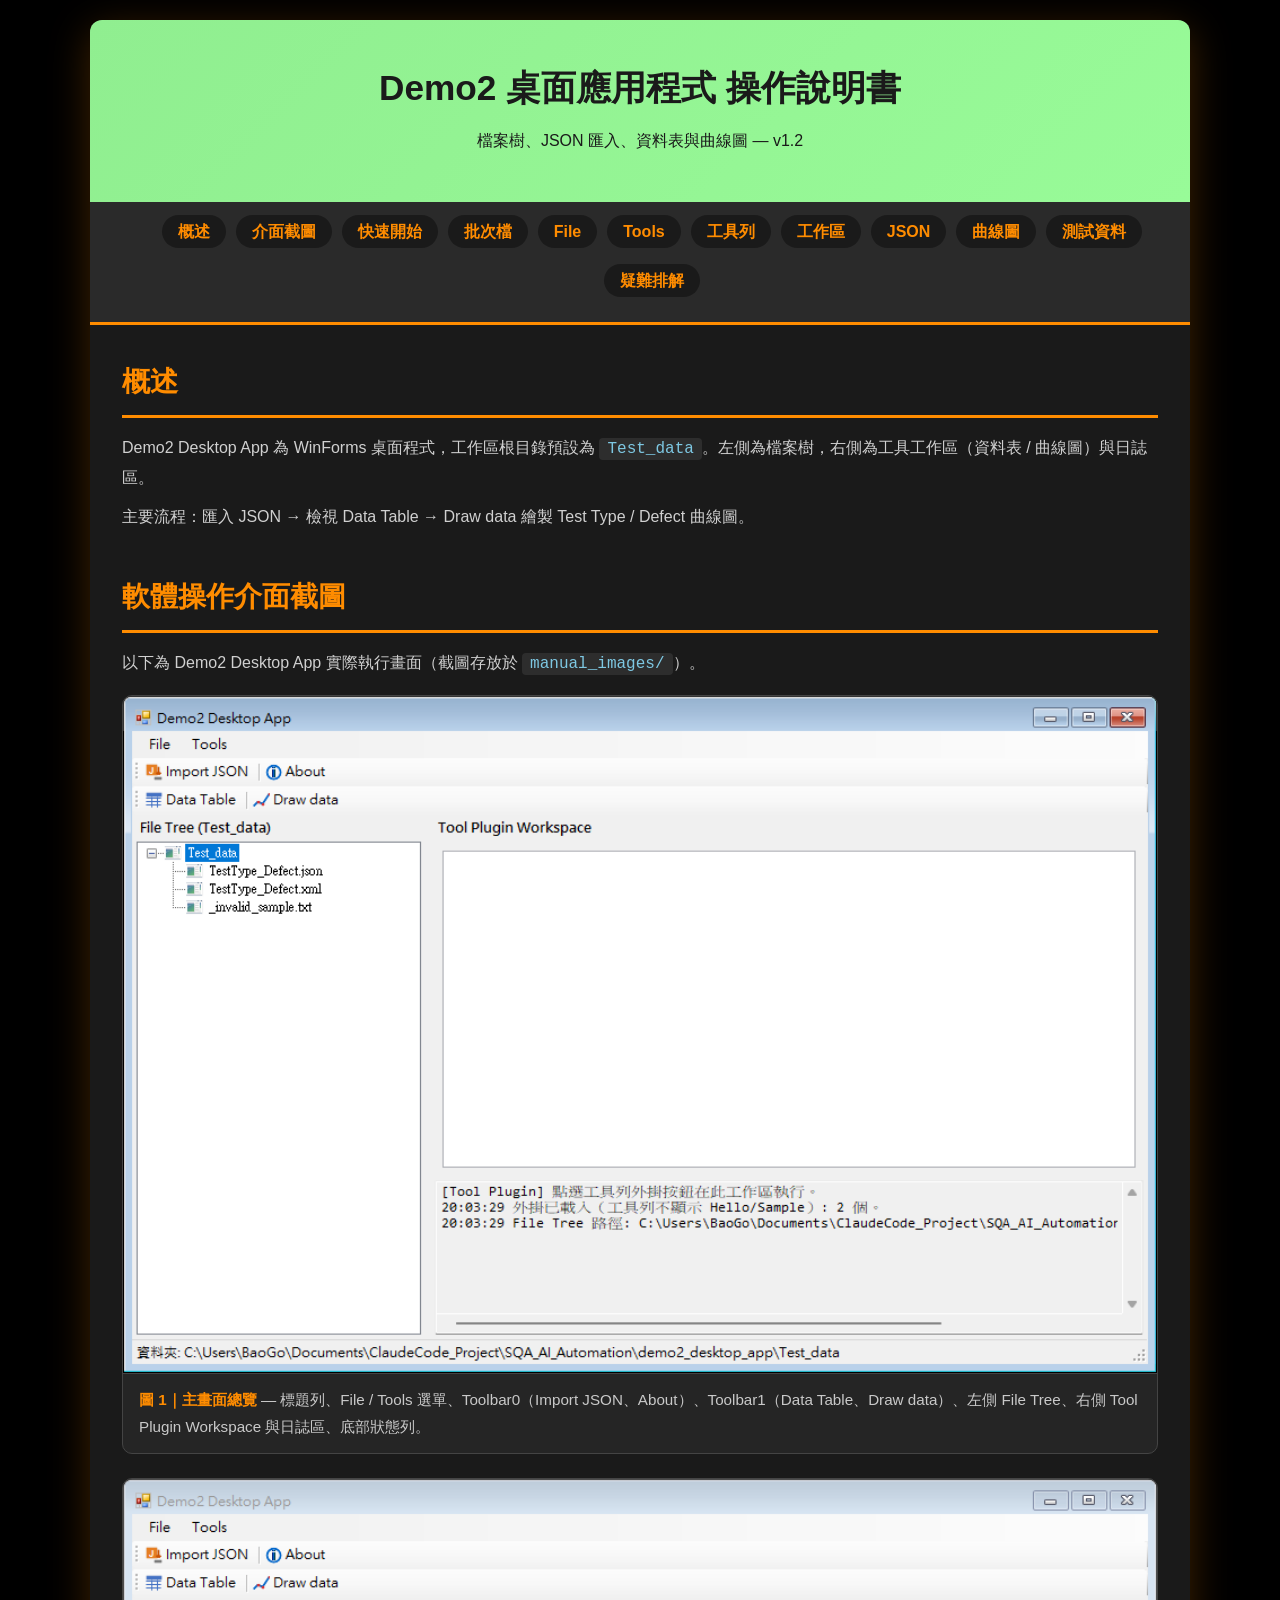
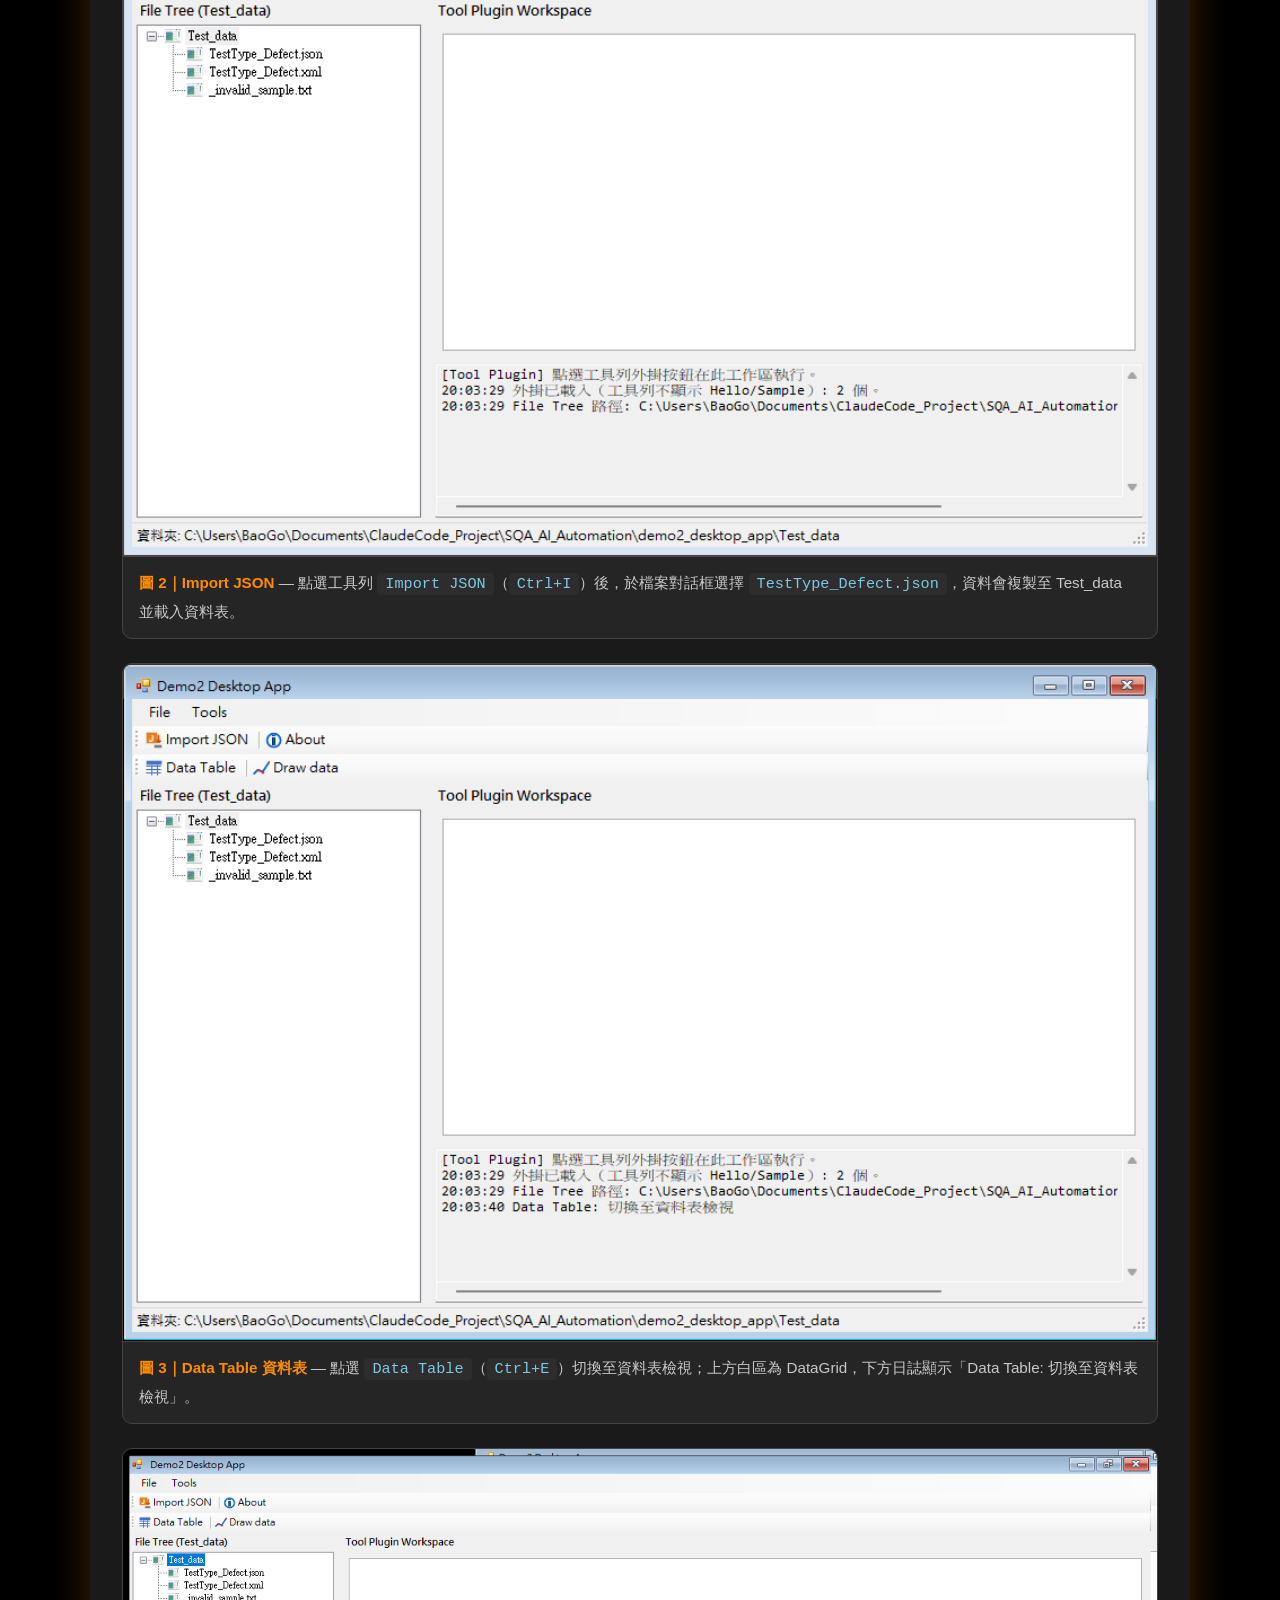
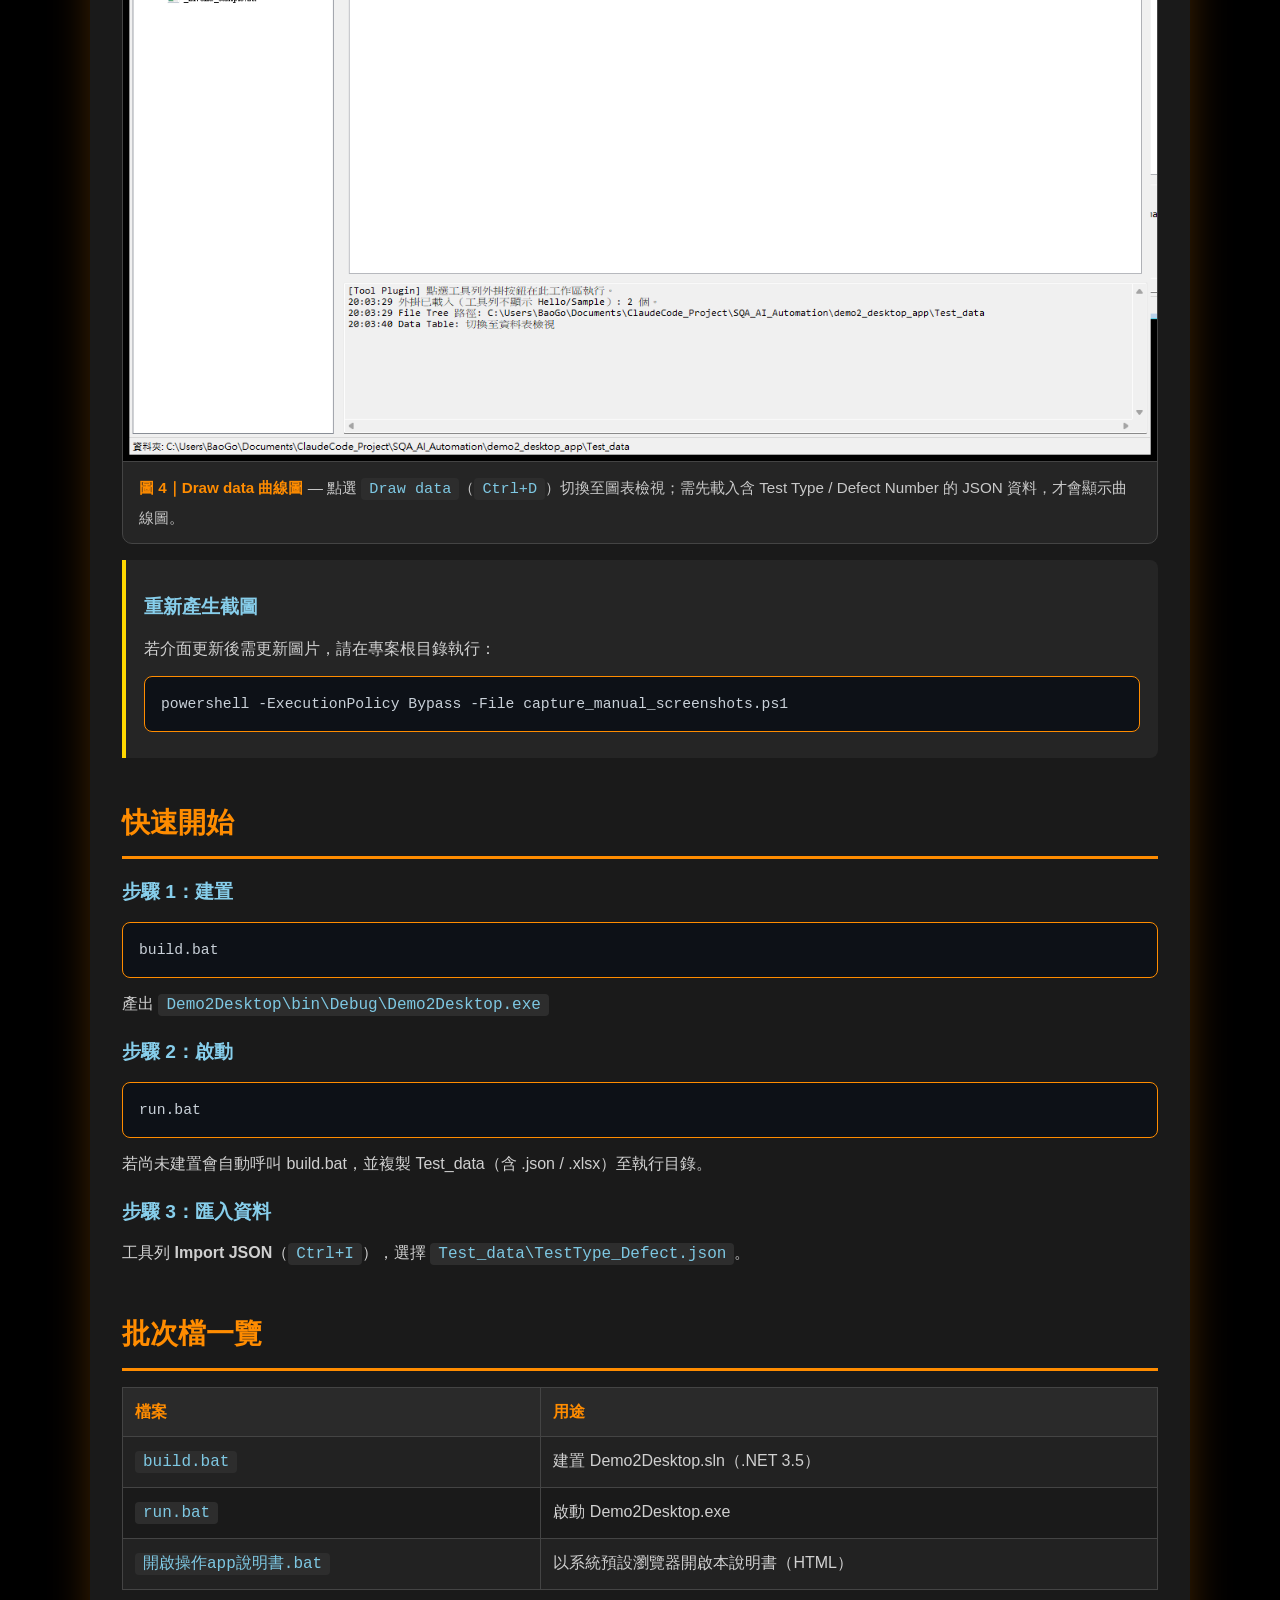
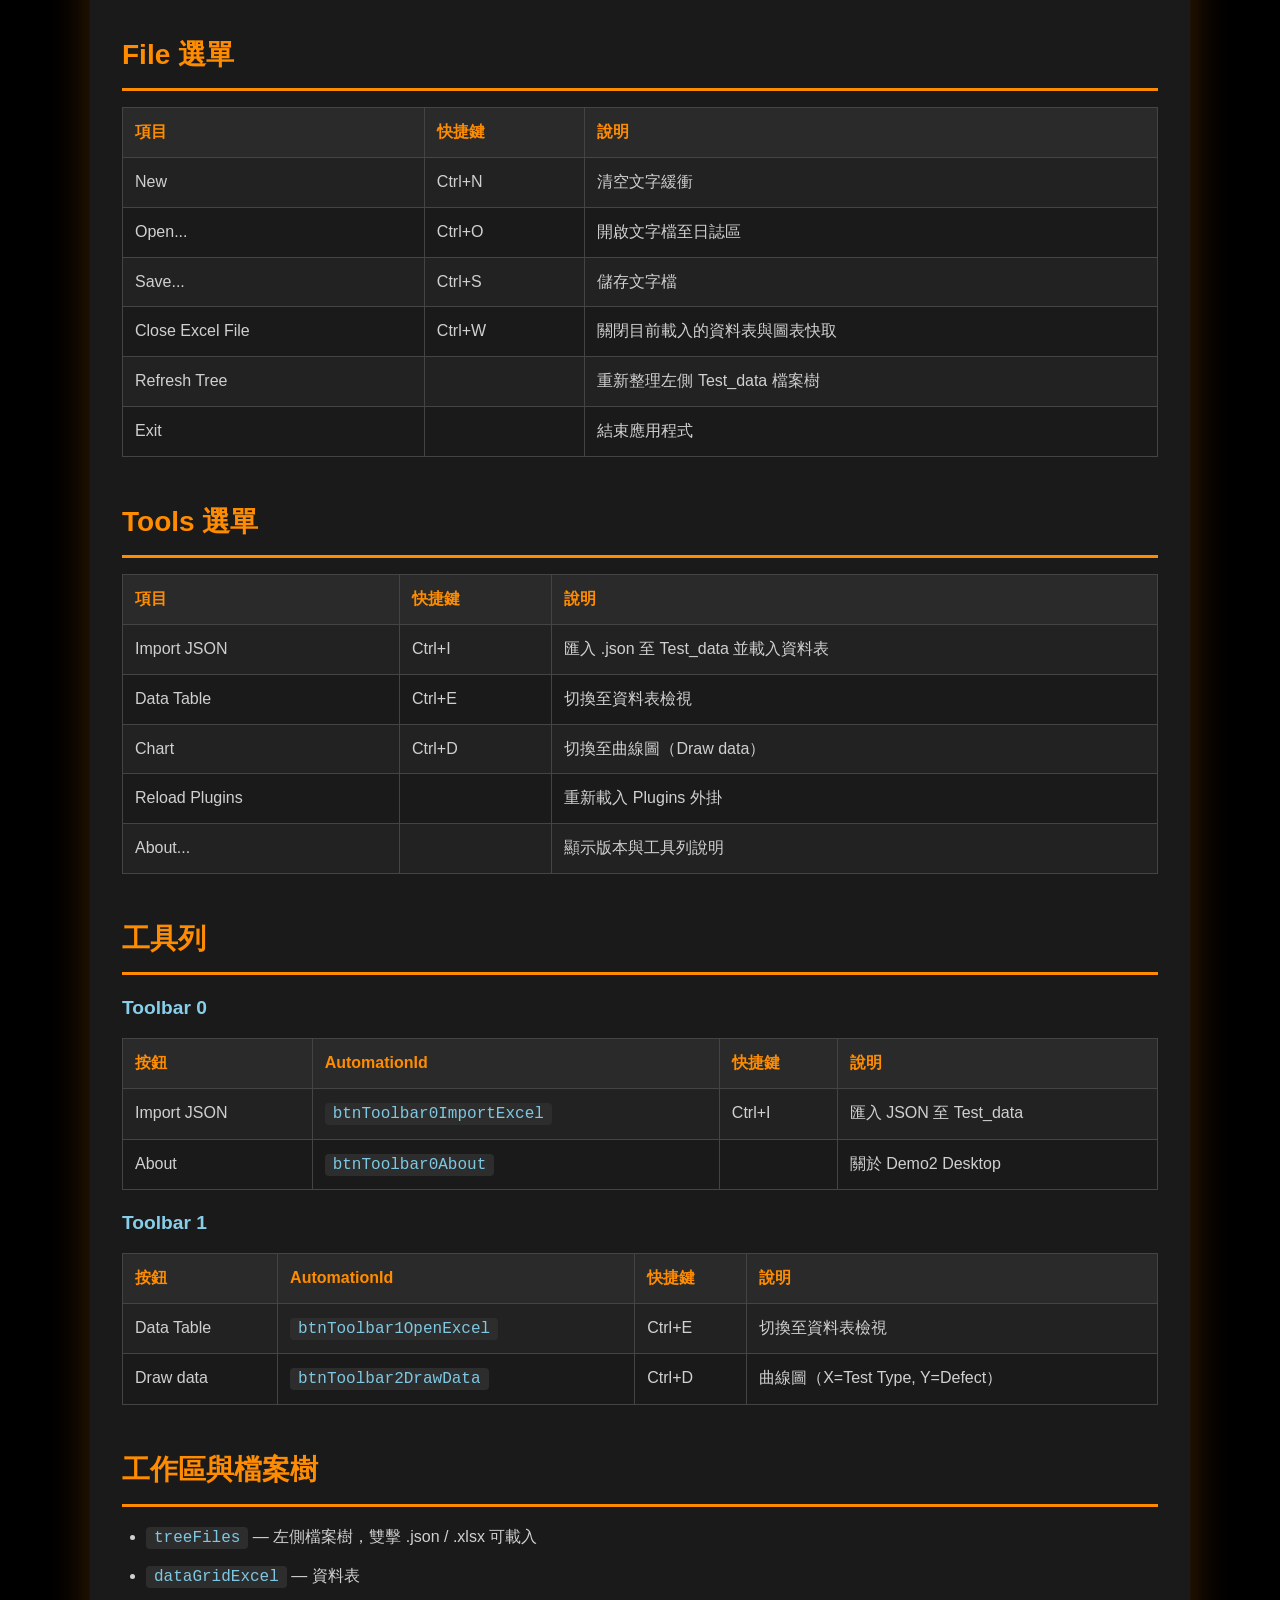
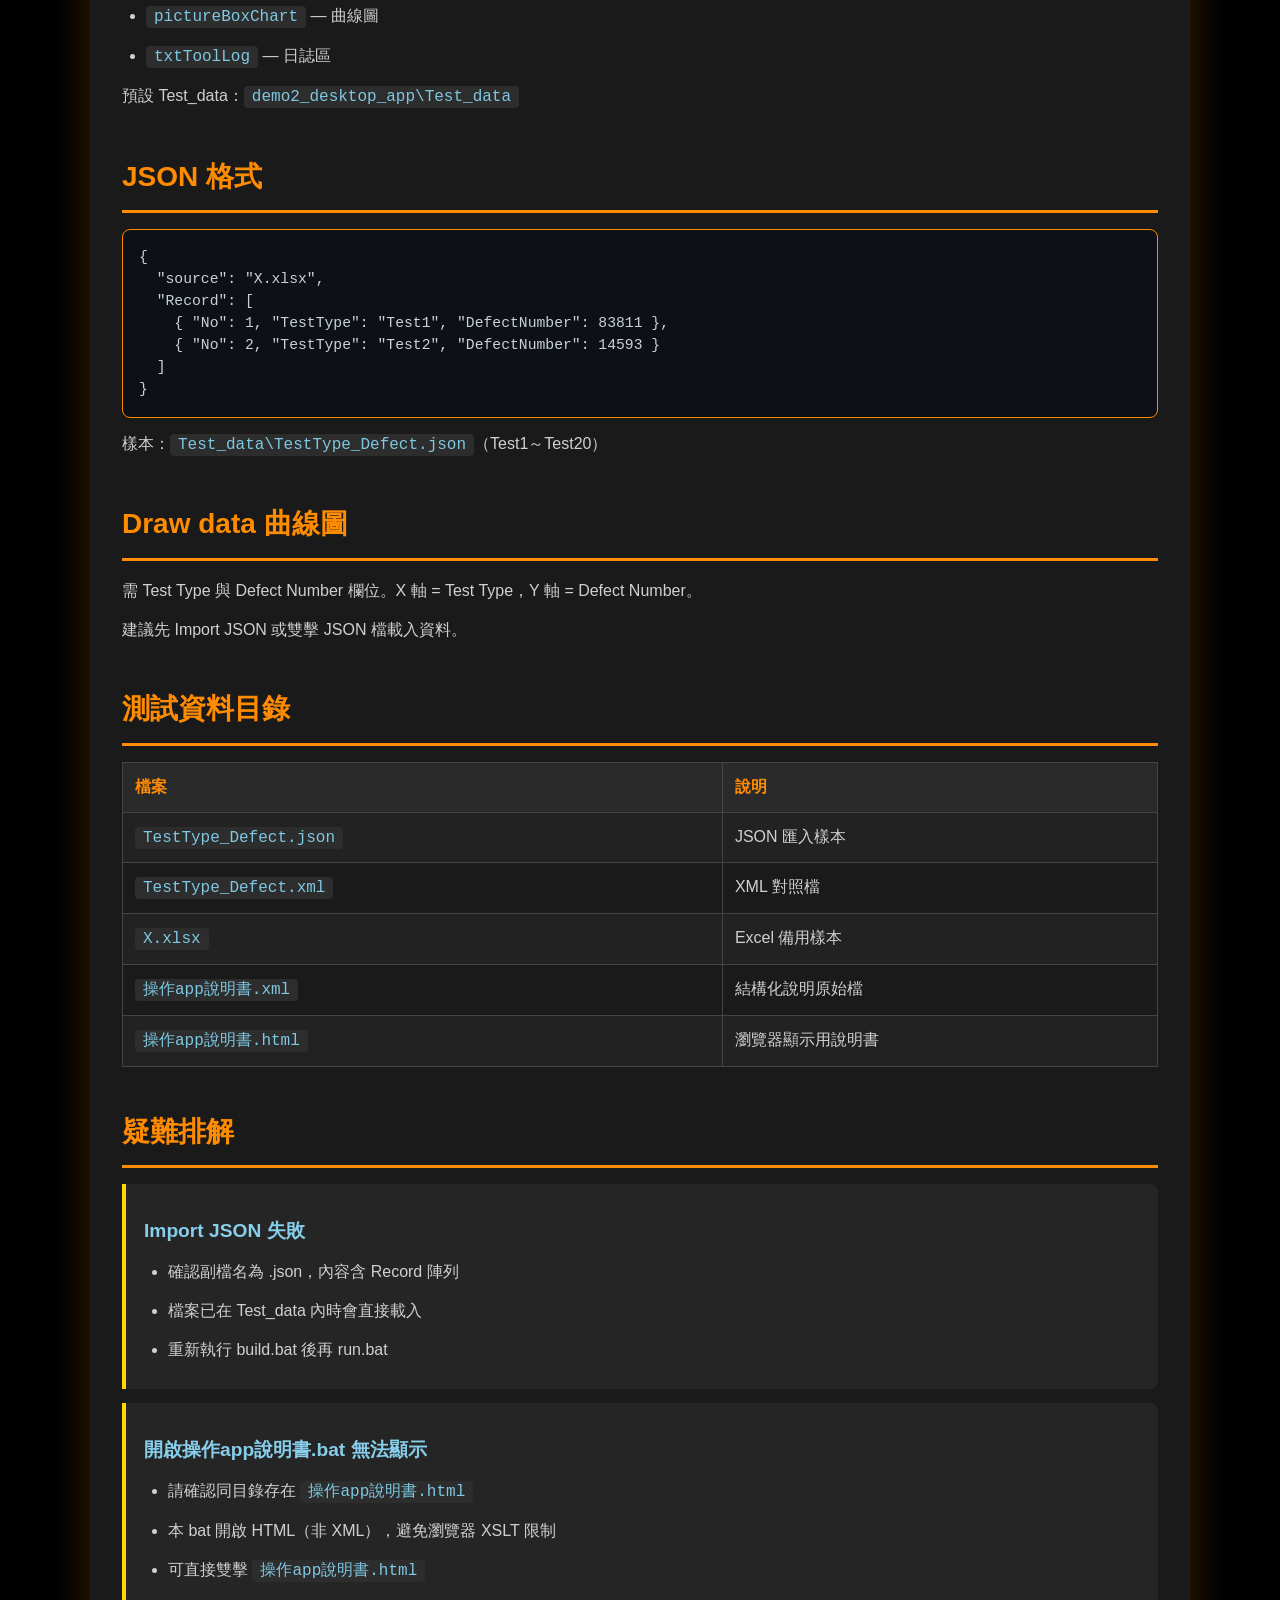
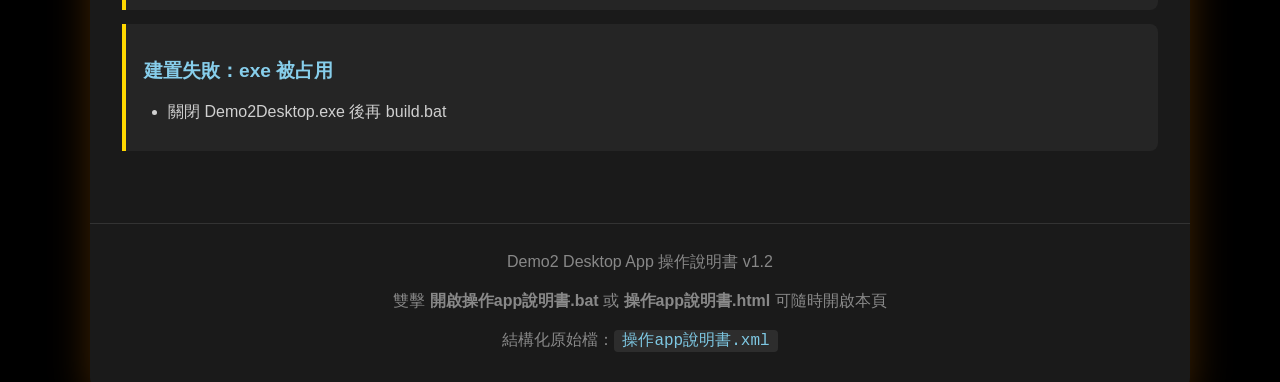
==== demo2_desktop_app/操作app說明書.html @ deef131d "feat(demo2): Import JSON、操作說明書與介面截圖 - 將 Import Excel 改為 Import JSON，新增內建 JsonFileReader  - 新增 File 選" ====
<!DOCTYPE html>
<html lang="zh-TW">
<head>
    <meta charset="UTF-8">
    <meta name="viewport" content="width=device-width, initial-scale=1.0">
    <title>Demo2 桌面應用程式 操作說明書</title>
    <style>
        * { margin: 0; padding: 0; box-sizing: border-box; }
        body {
            font-family: 'Microsoft JhengHei', 'Segoe UI', Arial, sans-serif;
            line-height: 1.8;
            color: #d0d0d0;
            background: #000;
            padding: 20px;
        }
        .container {
            max-width: 1100px;
            margin: 0 auto;
            background: #1a1a1a;
            border-radius: 12px;
            box-shadow: 0 10px 40px rgba(255, 140, 0, 0.25);
            overflow: hidden;
        }
        header {
            background: linear-gradient(135deg, #90ee90 0%, #98fb98 100%);
            color: #1a1a1a;
            padding: 36px;
            text-align: center;
        }
        header h1 { font-size: 2.2em; margin-bottom: 8px; }
        nav {
            background: #2a2a2a;
            padding: 16px;
            border-bottom: 3px solid #ff8c00;
            position: sticky;
            top: 0;
            z-index: 100;
        }
        nav ul {
            list-style: none;
            display: flex;
            justify-content: center;
            flex-wrap: wrap;
            gap: 10px;
        }
        nav a {
            text-decoration: none;
            color: #ff8c00;
            padding: 8px 16px;
            border-radius: 20px;
            background: #1a1a1a;
            font-weight: 600;
        }
        nav a:hover { background: #ff8c00; color: #fff; }
        .content { padding: 32px; }
        section { margin-bottom: 40px; scroll-margin-top: 70px; }
        h2 {
            color: #ff8c00;
            font-size: 1.75em;
            margin-bottom: 16px;
            padding-bottom: 8px;
            border-bottom: 3px solid #ff8c00;
        }
        h3 { color: #87ceeb; font-size: 1.2em; margin: 16px 0 10px; }
        p, li { margin-bottom: 10px; }
        ul, ol { padding-left: 24px; }
        code {
            background: #2d2d2d;
            color: #7ec8e3;
            padding: 2px 8px;
            border-radius: 4px;
            font-family: Consolas, monospace;
        }
        .code-block {
            background: #0d1117;
            border: 1px solid #ff8c00;
            border-radius: 8px;
            padding: 16px;
            margin: 12px 0;
            overflow-x: auto;
            font-family: Consolas, monospace;
            font-size: 0.92em;
            line-height: 1.5;
            color: #c9d1d9;
            white-space: pre-wrap;
        }
        table {
            width: 100%;
            border-collapse: collapse;
            margin: 12px 0;
        }
        th, td {
            border: 1px solid #444;
            padding: 10px 12px;
            text-align: left;
            vertical-align: top;
        }
        th { background: #2a2a2a; color: #ff8c00; }
        tr:nth-child(even) { background: #222; }
        .card {
            border-left: 4px solid #ffd700;
            background: #252525;
            padding: 14px 18px;
            margin: 14px 0;
            border-radius: 0 8px 8px 0;
        }
        .screenshot-grid {
            display: grid;
            grid-template-columns: 1fr;
            gap: 24px;
            margin: 16px 0;
        }
        .screenshot-card {
            background: #252525;
            border: 1px solid #444;
            border-radius: 10px;
            overflow: hidden;
        }
        .screenshot-card img {
            display: block;
            width: 100%;
            height: auto;
            border-bottom: 1px solid #444;
            background: #111;
        }
        .screenshot-card figcaption {
            padding: 12px 16px;
            color: #c9c9c9;
            font-size: 0.95em;
        }
        .screenshot-card strong { color: #ff8c00; }
        footer {
            text-align: center;
            padding: 24px;
            color: #888;
            border-top: 1px solid #333;
        }
    </style>
</head>
<body>
<div class="container">
    <header>
        <h1>Demo2 桌面應用程式 操作說明書</h1>
        <p>檔案樹、JSON 匯入、資料表與曲線圖 — v1.2</p>
    </header>

    <nav>
        <ul>
            <li><a href="#overview">概述</a></li>
            <li><a href="#screenshots">介面截圖</a></li>
            <li><a href="#quickstart">快速開始</a></li>
            <li><a href="#batch">批次檔</a></li>
            <li><a href="#menu-file">File</a></li>
            <li><a href="#menu-tools">Tools</a></li>
            <li><a href="#toolbar">工具列</a></li>
            <li><a href="#workspace">工作區</a></li>
            <li><a href="#json-format">JSON</a></li>
            <li><a href="#chart">曲線圖</a></li>
            <li><a href="#testdata">測試資料</a></li>
            <li><a href="#trouble">疑難排解</a></li>
        </ul>
    </nav>

    <div class="content">
        <section id="overview">
            <h2>概述</h2>
            <p>Demo2 Desktop App 為 WinForms 桌面程式，工作區根目錄預設為 <code>Test_data</code>。左側為檔案樹，右側為工具工作區（資料表 / 曲線圖）與日誌區。</p>
            <p>主要流程：匯入 JSON → 檢視 Data Table → Draw data 繪製 Test Type / Defect 曲線圖。</p>
        </section>

        <section id="screenshots">
            <h2>軟體操作介面截圖</h2>
            <p>以下為 Demo2 Desktop App 實際執行畫面（截圖存放於 <code>manual_images/</code>）。</p>
            <div class="screenshot-grid">
                <figure class="screenshot-card">
                    <img src="manual_images/ui_01_main.png" alt="Demo2 主畫面">
                    <figcaption>
                        <strong>圖 1｜主畫面總覽</strong> — 標題列、File / Tools 選單、Toolbar0（Import JSON、About）、Toolbar1（Data Table、Draw data）、左側 File Tree、右側 Tool Plugin Workspace 與日誌區、底部狀態列。
                    </figcaption>
                </figure>
                <figure class="screenshot-card">
                    <img src="manual_images/ui_02_import_json.png" alt="Import JSON 操作">
                    <figcaption>
                        <strong>圖 2｜Import JSON</strong> — 點選工具列 <code>Import JSON</code>（<code>Ctrl+I</code>）後，於檔案對話框選擇 <code>TestType_Defect.json</code>，資料會複製至 Test_data 並載入資料表。
                    </figcaption>
                </figure>
                <figure class="screenshot-card">
                    <img src="manual_images/ui_03_datatable.png" alt="Data Table 資料表">
                    <figcaption>
                        <strong>圖 3｜Data Table 資料表</strong> — 點選 <code>Data Table</code>（<code>Ctrl+E</code>）切換至資料表檢視；上方白區為 DataGrid，下方日誌顯示「Data Table: 切換至資料表檢視」。
                    </figcaption>
                </figure>
                <figure class="screenshot-card">
                    <img src="manual_images/ui_04_chart.png" alt="Draw data 曲線圖">
                    <figcaption>
                        <strong>圖 4｜Draw data 曲線圖</strong> — 點選 <code>Draw data</code>（<code>Ctrl+D</code>）切換至圖表檢視；需先載入含 Test Type / Defect Number 的 JSON 資料，才會顯示曲線圖。
                    </figcaption>
                </figure>
            </div>
            <div class="card">
                <h3>重新產生截圖</h3>
                <p>若介面更新後需更新圖片，請在專案根目錄執行：</p>
                <div class="code-block">powershell -ExecutionPolicy Bypass -File capture_manual_screenshots.ps1</div>
            </div>
        </section>

        <section id="quickstart">
            <h2>快速開始</h2>
            <h3>步驟 1：建置</h3>
            <div class="code-block">build.bat</div>
            <p>產出 <code>Demo2Desktop\bin\Debug\Demo2Desktop.exe</code></p>
            <h3>步驟 2：啟動</h3>
            <div class="code-block">run.bat</div>
            <p>若尚未建置會自動呼叫 build.bat，並複製 Test_data（含 .json / .xlsx）至執行目錄。</p>
            <h3>步驟 3：匯入資料</h3>
            <p>工具列 <strong>Import JSON</strong>（<code>Ctrl+I</code>），選擇 <code>Test_data\TestType_Defect.json</code>。</p>
        </section>

        <section id="batch">
            <h2>批次檔一覽</h2>
            <table>
                <tr><th>檔案</th><th>用途</th></tr>
                <tr><td><code>build.bat</code></td><td>建置 Demo2Desktop.sln（.NET 3.5）</td></tr>
                <tr><td><code>run.bat</code></td><td>啟動 Demo2Desktop.exe</td></tr>
                <tr><td><code>開啟操作app說明書.bat</code></td><td>以系統預設瀏覽器開啟本說明書（HTML）</td></tr>
            </table>
        </section>

        <section id="menu-file">
            <h2>File 選單</h2>
            <table>
                <tr><th>項目</th><th>快捷鍵</th><th>說明</th></tr>
                <tr><td>New</td><td>Ctrl+N</td><td>清空文字緩衝</td></tr>
                <tr><td>Open...</td><td>Ctrl+O</td><td>開啟文字檔至日誌區</td></tr>
                <tr><td>Save...</td><td>Ctrl+S</td><td>儲存文字檔</td></tr>
                <tr><td>Close Excel File</td><td>Ctrl+W</td><td>關閉目前載入的資料表與圖表快取</td></tr>
                <tr><td>Refresh Tree</td><td></td><td>重新整理左側 Test_data 檔案樹</td></tr>
                <tr><td>Exit</td><td></td><td>結束應用程式</td></tr>
            </table>
        </section>

        <section id="menu-tools">
            <h2>Tools 選單</h2>
            <table>
                <tr><th>項目</th><th>快捷鍵</th><th>說明</th></tr>
                <tr><td>Import JSON</td><td>Ctrl+I</td><td>匯入 .json 至 Test_data 並載入資料表</td></tr>
                <tr><td>Data Table</td><td>Ctrl+E</td><td>切換至資料表檢視</td></tr>
                <tr><td>Chart</td><td>Ctrl+D</td><td>切換至曲線圖（Draw data）</td></tr>
                <tr><td>Reload Plugins</td><td></td><td>重新載入 Plugins 外掛</td></tr>
                <tr><td>About...</td><td></td><td>顯示版本與工具列說明</td></tr>
            </table>
        </section>

        <section id="toolbar">
            <h2>工具列</h2>
            <h3>Toolbar 0</h3>
            <table>
                <tr><th>按鈕</th><th>AutomationId</th><th>快捷鍵</th><th>說明</th></tr>
                <tr><td>Import JSON</td><td><code>btnToolbar0ImportExcel</code></td><td>Ctrl+I</td><td>匯入 JSON 至 Test_data</td></tr>
                <tr><td>About</td><td><code>btnToolbar0About</code></td><td></td><td>關於 Demo2 Desktop</td></tr>
            </table>
            <h3>Toolbar 1</h3>
            <table>
                <tr><th>按鈕</th><th>AutomationId</th><th>快捷鍵</th><th>說明</th></tr>
                <tr><td>Data Table</td><td><code>btnToolbar1OpenExcel</code></td><td>Ctrl+E</td><td>切換至資料表檢視</td></tr>
                <tr><td>Draw data</td><td><code>btnToolbar2DrawData</code></td><td>Ctrl+D</td><td>曲線圖（X=Test Type, Y=Defect）</td></tr>
            </table>
        </section>

        <section id="workspace">
            <h2>工作區與檔案樹</h2>
            <ul>
                <li><code>treeFiles</code> — 左側檔案樹，雙擊 .json / .xlsx 可載入</li>
                <li><code>dataGridExcel</code> — 資料表</li>
                <li><code>pictureBoxChart</code> — 曲線圖</li>
                <li><code>txtToolLog</code> — 日誌區</li>
            </ul>
            <p>預設 Test_data：<code>demo2_desktop_app\Test_data</code></p>
        </section>

        <section id="json-format">
            <h2>JSON 格式</h2>
            <div class="code-block">{
  "source": "X.xlsx",
  "Record": [
    { "No": 1, "TestType": "Test1", "DefectNumber": 83811 },
    { "No": 2, "TestType": "Test2", "DefectNumber": 14593 }
  ]
}</div>
            <p>樣本：<code>Test_data\TestType_Defect.json</code>（Test1～Test20）</p>
        </section>

        <section id="chart">
            <h2>Draw data 曲線圖</h2>
            <p>需 Test Type 與 Defect Number 欄位。X 軸 = Test Type，Y 軸 = Defect Number。</p>
            <p>建議先 Import JSON 或雙擊 JSON 檔載入資料。</p>
        </section>

        <section id="testdata">
            <h2>測試資料目錄</h2>
            <table>
                <tr><th>檔案</th><th>說明</th></tr>
                <tr><td><code>TestType_Defect.json</code></td><td>JSON 匯入樣本</td></tr>
                <tr><td><code>TestType_Defect.xml</code></td><td>XML 對照檔</td></tr>
                <tr><td><code>X.xlsx</code></td><td>Excel 備用樣本</td></tr>
                <tr><td><code>操作app說明書.xml</code></td><td>結構化說明原始檔</td></tr>
                <tr><td><code>操作app說明書.html</code></td><td>瀏覽器顯示用說明書</td></tr>
            </table>
        </section>

        <section id="trouble">
            <h2>疑難排解</h2>
            <div class="card">
                <h3>Import JSON 失敗</h3>
                <ul>
                    <li>確認副檔名為 .json，內容含 Record 陣列</li>
                    <li>檔案已在 Test_data 內時會直接載入</li>
                    <li>重新執行 build.bat 後再 run.bat</li>
                </ul>
            </div>
            <div class="card">
                <h3>開啟操作app說明書.bat 無法顯示</h3>
                <ul>
                    <li>請確認同目錄存在 <code>操作app說明書.html</code></li>
                    <li>本 bat 開啟 HTML（非 XML），避免瀏覽器 XSLT 限制</li>
                    <li>可直接雙擊 <code>操作app說明書.html</code></li>
                </ul>
            </div>
            <div class="card">
                <h3>建置失敗：exe 被占用</h3>
                <ul><li>關閉 Demo2Desktop.exe 後再 build.bat</li></ul>
            </div>
        </section>
    </div>

    <footer>
        <p>Demo2 Desktop App 操作說明書 v1.2</p>
        <p>雙擊 <strong>開啟操作app說明書.bat</strong> 或 <strong>操作app說明書.html</strong> 可隨時開啟本頁</p>
        <p>結構化原始檔：<code>操作app說明書.xml</code></p>
    </footer>
</div>
</body>
</html>
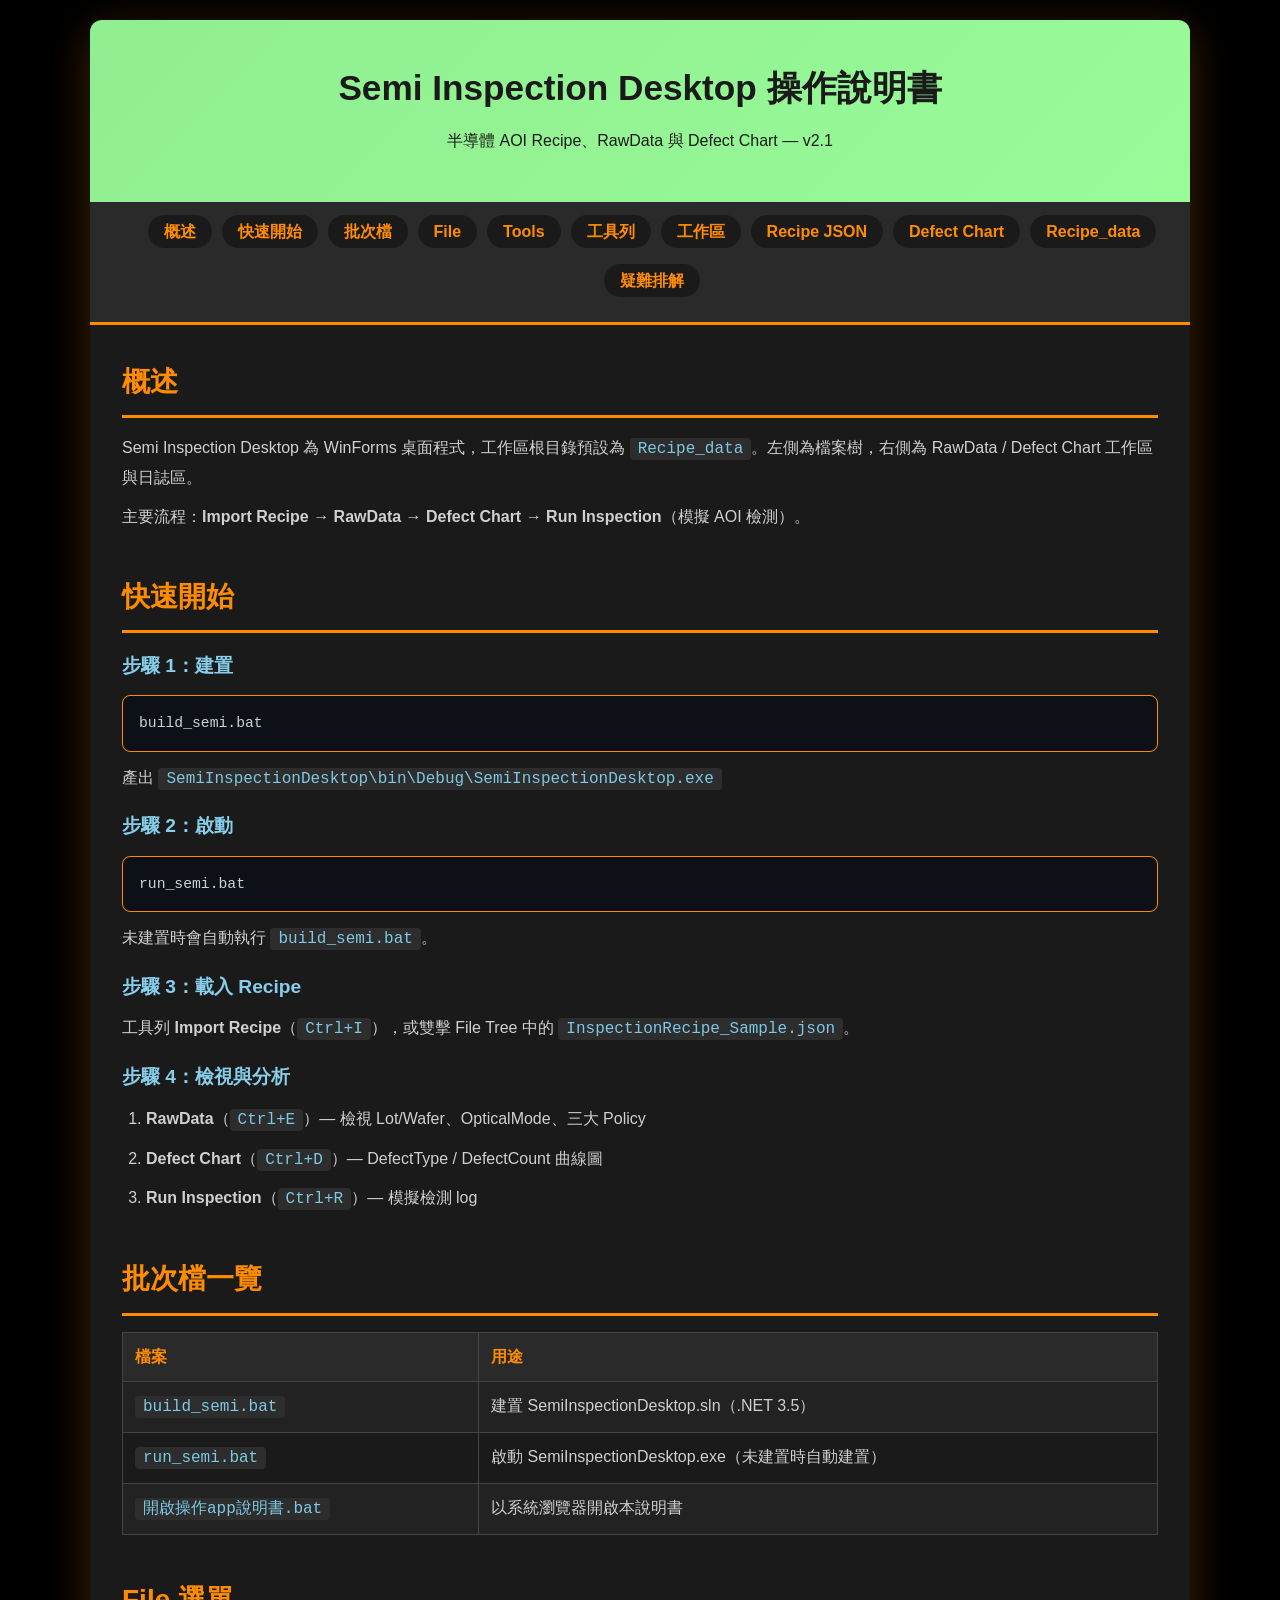
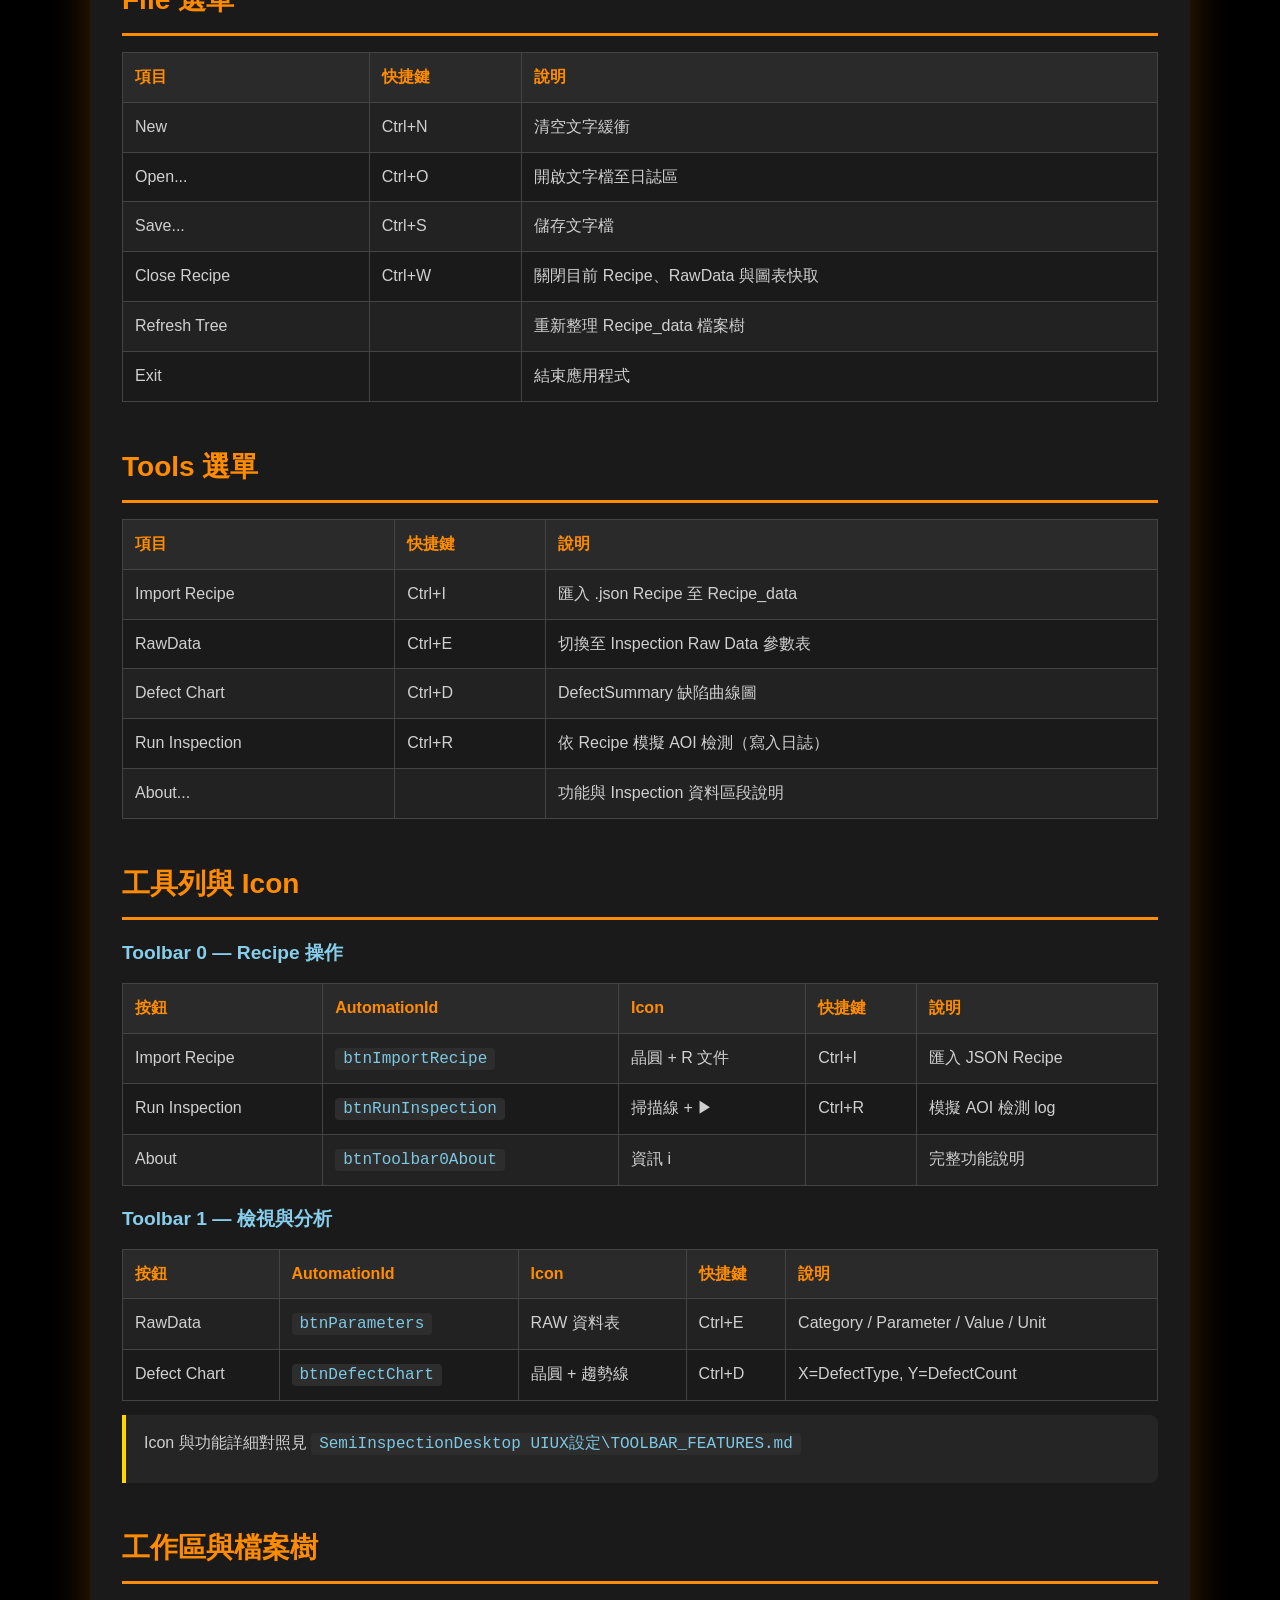
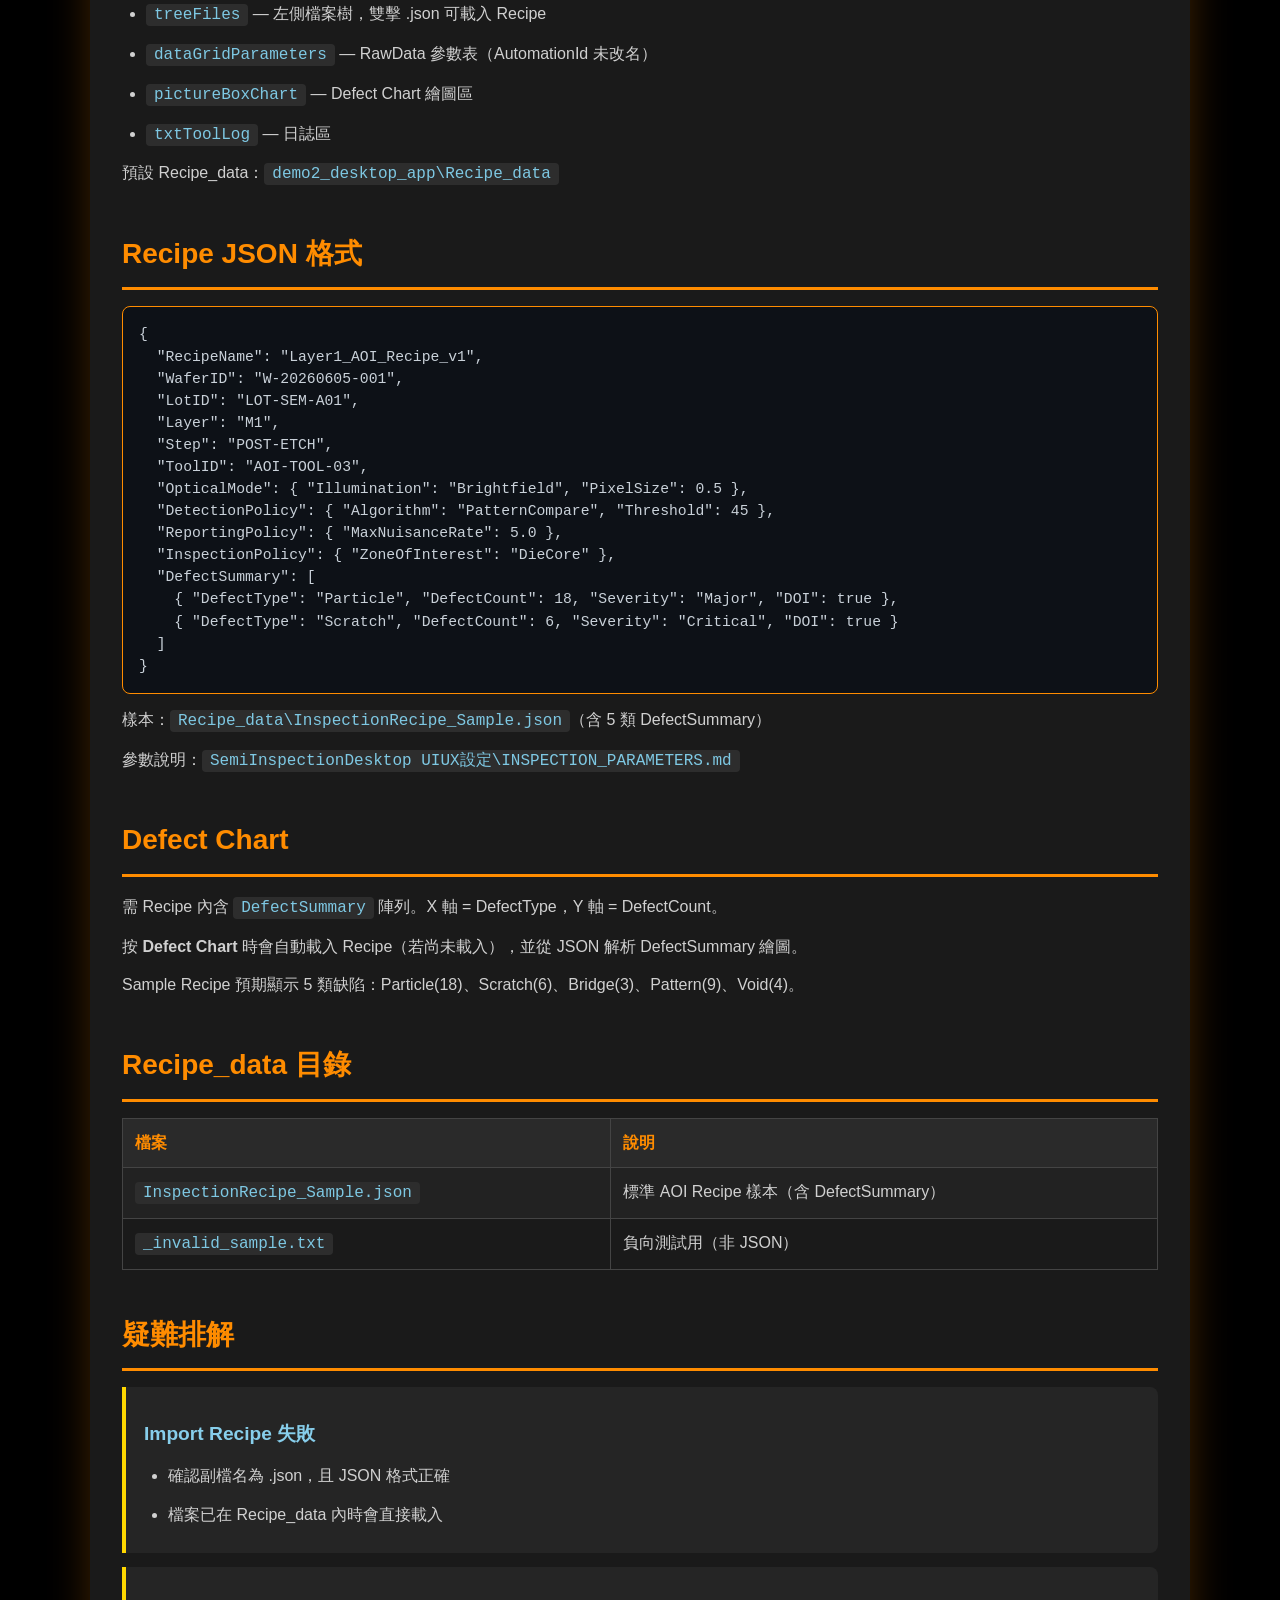
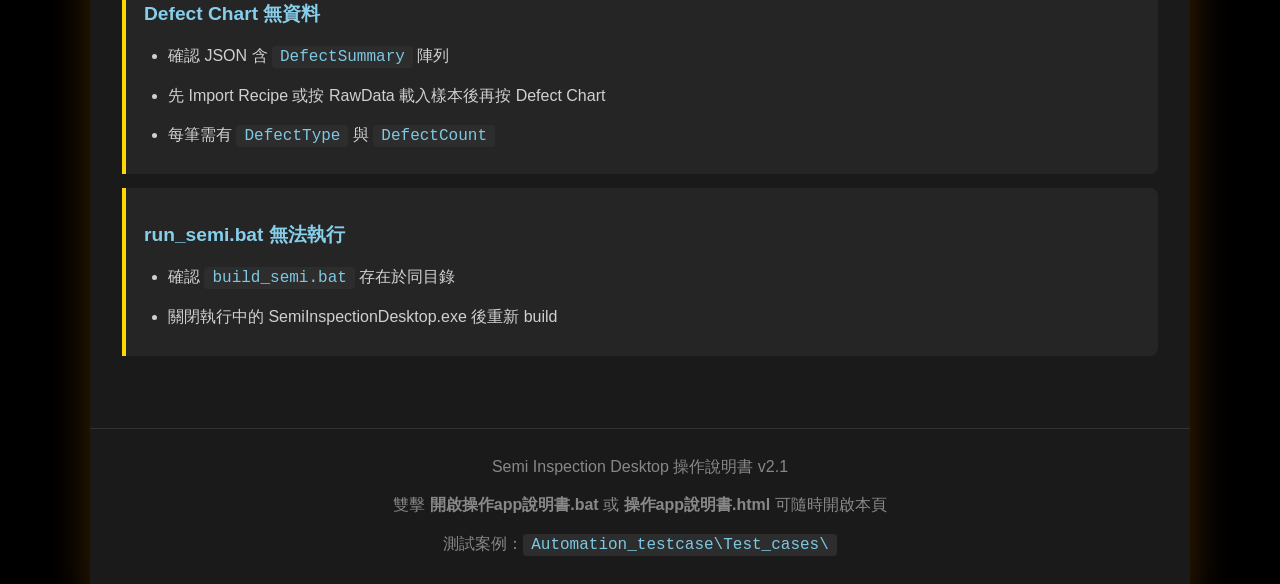
==== commit 1050b01c: "feat(demo2): Semi Inspection Desktop 取代 Demo2Desktop - 新增 SemiInspectionDesktop、Recipe_data 與 build_" ====
--- a/demo2_desktop_app/操作app說明書.html
+++ b/demo2_desktop_app/操作app說明書.html
@@ -3,160 +3,52 @@
 <head>
     <meta charset="UTF-8">
     <meta name="viewport" content="width=device-width, initial-scale=1.0">
-    <title>Demo2 桌面應用程式 操作說明書</title>
+    <title>Semi Inspection Desktop 操作說明書</title>
     <style>
         * { margin: 0; padding: 0; box-sizing: border-box; }
-        body {
-            font-family: 'Microsoft JhengHei', 'Segoe UI', Arial, sans-serif;
-            line-height: 1.8;
-            color: #d0d0d0;
-            background: #000;
-            padding: 20px;
-        }
-        .container {
-            max-width: 1100px;
-            margin: 0 auto;
-            background: #1a1a1a;
-            border-radius: 12px;
-            box-shadow: 0 10px 40px rgba(255, 140, 0, 0.25);
-            overflow: hidden;
-        }
-        header {
-            background: linear-gradient(135deg, #90ee90 0%, #98fb98 100%);
-            color: #1a1a1a;
-            padding: 36px;
-            text-align: center;
-        }
+        body { font-family: 'Microsoft JhengHei', 'Segoe UI', Arial, sans-serif; line-height: 1.8; color: #d0d0d0; background: #000; padding: 20px; }
+        .container { max-width: 1100px; margin: 0 auto; background: #1a1a1a; border-radius: 12px; box-shadow: 0 10px 40px rgba(255, 140, 0, 0.25); overflow: hidden; }
+        header { background: linear-gradient(135deg, #90ee90 0%, #98fb98 100%); color: #1a1a1a; padding: 36px; text-align: center; }
         header h1 { font-size: 2.2em; margin-bottom: 8px; }
-        nav {
-            background: #2a2a2a;
-            padding: 16px;
-            border-bottom: 3px solid #ff8c00;
-            position: sticky;
-            top: 0;
-            z-index: 100;
-        }
-        nav ul {
-            list-style: none;
-            display: flex;
-            justify-content: center;
-            flex-wrap: wrap;
-            gap: 10px;
-        }
-        nav a {
-            text-decoration: none;
-            color: #ff8c00;
-            padding: 8px 16px;
-            border-radius: 20px;
-            background: #1a1a1a;
-            font-weight: 600;
-        }
+        nav { background: #2a2a2a; padding: 16px; border-bottom: 3px solid #ff8c00; position: sticky; top: 0; z-index: 100; }
+        nav ul { list-style: none; display: flex; justify-content: center; flex-wrap: wrap; gap: 10px; }
+        nav a { text-decoration: none; color: #ff8c00; padding: 8px 16px; border-radius: 20px; background: #1a1a1a; font-weight: 600; }
         nav a:hover { background: #ff8c00; color: #fff; }
         .content { padding: 32px; }
         section { margin-bottom: 40px; scroll-margin-top: 70px; }
-        h2 {
-            color: #ff8c00;
-            font-size: 1.75em;
-            margin-bottom: 16px;
-            padding-bottom: 8px;
-            border-bottom: 3px solid #ff8c00;
-        }
+        h2 { color: #ff8c00; font-size: 1.75em; margin-bottom: 16px; padding-bottom: 8px; border-bottom: 3px solid #ff8c00; }
         h3 { color: #87ceeb; font-size: 1.2em; margin: 16px 0 10px; }
         p, li { margin-bottom: 10px; }
         ul, ol { padding-left: 24px; }
-        code {
-            background: #2d2d2d;
-            color: #7ec8e3;
-            padding: 2px 8px;
-            border-radius: 4px;
-            font-family: Consolas, monospace;
-        }
-        .code-block {
-            background: #0d1117;
-            border: 1px solid #ff8c00;
-            border-radius: 8px;
-            padding: 16px;
-            margin: 12px 0;
-            overflow-x: auto;
-            font-family: Consolas, monospace;
-            font-size: 0.92em;
-            line-height: 1.5;
-            color: #c9d1d9;
-            white-space: pre-wrap;
-        }
-        table {
-            width: 100%;
-            border-collapse: collapse;
-            margin: 12px 0;
-        }
-        th, td {
-            border: 1px solid #444;
-            padding: 10px 12px;
-            text-align: left;
-            vertical-align: top;
-        }
+        code { background: #2d2d2d; color: #7ec8e3; padding: 2px 8px; border-radius: 4px; font-family: Consolas, monospace; }
+        .code-block { background: #0d1117; border: 1px solid #ff8c00; border-radius: 8px; padding: 16px; margin: 12px 0; overflow-x: auto; font-family: Consolas, monospace; font-size: 0.92em; line-height: 1.5; color: #c9d1d9; white-space: pre-wrap; }
+        table { width: 100%; border-collapse: collapse; margin: 12px 0; }
+        th, td { border: 1px solid #444; padding: 10px 12px; text-align: left; vertical-align: top; }
         th { background: #2a2a2a; color: #ff8c00; }
         tr:nth-child(even) { background: #222; }
-        .card {
-            border-left: 4px solid #ffd700;
-            background: #252525;
-            padding: 14px 18px;
-            margin: 14px 0;
-            border-radius: 0 8px 8px 0;
-        }
-        .screenshot-grid {
-            display: grid;
-            grid-template-columns: 1fr;
-            gap: 24px;
-            margin: 16px 0;
-        }
-        .screenshot-card {
-            background: #252525;
-            border: 1px solid #444;
-            border-radius: 10px;
-            overflow: hidden;
-        }
-        .screenshot-card img {
-            display: block;
-            width: 100%;
-            height: auto;
-            border-bottom: 1px solid #444;
-            background: #111;
-        }
-        .screenshot-card figcaption {
-            padding: 12px 16px;
-            color: #c9c9c9;
-            font-size: 0.95em;
-        }
-        .screenshot-card strong { color: #ff8c00; }
-        footer {
-            text-align: center;
-            padding: 24px;
-            color: #888;
-            border-top: 1px solid #333;
-        }
+        .card { border-left: 4px solid #ffd700; background: #252525; padding: 14px 18px; margin: 14px 0; border-radius: 0 8px 8px 0; }
+        footer { text-align: center; padding: 24px; color: #888; border-top: 1px solid #333; }
     </style>
 </head>
 <body>
 <div class="container">
     <header>
-        <h1>Demo2 桌面應用程式 操作說明書</h1>
-        <p>檔案樹、JSON 匯入、資料表與曲線圖 — v1.2</p>
+        <h1>Semi Inspection Desktop 操作說明書</h1>
+        <p>半導體 AOI Recipe、RawData 與 Defect Chart — v2.1</p>
     </header>
 
     <nav>
         <ul>
             <li><a href="#overview">概述</a></li>
-            <li><a href="#screenshots">介面截圖</a></li>
             <li><a href="#quickstart">快速開始</a></li>
             <li><a href="#batch">批次檔</a></li>
             <li><a href="#menu-file">File</a></li>
             <li><a href="#menu-tools">Tools</a></li>
             <li><a href="#toolbar">工具列</a></li>
             <li><a href="#workspace">工作區</a></li>
-            <li><a href="#json-format">JSON</a></li>
-            <li><a href="#chart">曲線圖</a></li>
-            <li><a href="#testdata">測試資料</a></li>
+            <li><a href="#recipe-format">Recipe JSON</a></li>
+            <li><a href="#chart">Defect Chart</a></li>
+            <li><a href="#recipe-data">Recipe_data</a></li>
             <li><a href="#trouble">疑難排解</a></li>
         </ul>
     </nav>
@@ -164,65 +56,35 @@
     <div class="content">
         <section id="overview">
             <h2>概述</h2>
-            <p>Demo2 Desktop App 為 WinForms 桌面程式，工作區根目錄預設為 <code>Test_data</code>。左側為檔案樹，右側為工具工作區（資料表 / 曲線圖）與日誌區。</p>
-            <p>主要流程：匯入 JSON → 檢視 Data Table → Draw data 繪製 Test Type / Defect 曲線圖。</p>
-        </section>
-
-        <section id="screenshots">
-            <h2>軟體操作介面截圖</h2>
-            <p>以下為 Demo2 Desktop App 實際執行畫面（截圖存放於 <code>manual_images/</code>）。</p>
-            <div class="screenshot-grid">
-                <figure class="screenshot-card">
-                    <img src="manual_images/ui_01_main.png" alt="Demo2 主畫面">
-                    <figcaption>
-                        <strong>圖 1｜主畫面總覽</strong> — 標題列、File / Tools 選單、Toolbar0（Import JSON、About）、Toolbar1（Data Table、Draw data）、左側 File Tree、右側 Tool Plugin Workspace 與日誌區、底部狀態列。
-                    </figcaption>
-                </figure>
-                <figure class="screenshot-card">
-                    <img src="manual_images/ui_02_import_json.png" alt="Import JSON 操作">
-                    <figcaption>
-                        <strong>圖 2｜Import JSON</strong> — 點選工具列 <code>Import JSON</code>（<code>Ctrl+I</code>）後，於檔案對話框選擇 <code>TestType_Defect.json</code>，資料會複製至 Test_data 並載入資料表。
-                    </figcaption>
-                </figure>
-                <figure class="screenshot-card">
-                    <img src="manual_images/ui_03_datatable.png" alt="Data Table 資料表">
-                    <figcaption>
-                        <strong>圖 3｜Data Table 資料表</strong> — 點選 <code>Data Table</code>（<code>Ctrl+E</code>）切換至資料表檢視；上方白區為 DataGrid，下方日誌顯示「Data Table: 切換至資料表檢視」。
-                    </figcaption>
-                </figure>
-                <figure class="screenshot-card">
-                    <img src="manual_images/ui_04_chart.png" alt="Draw data 曲線圖">
-                    <figcaption>
-                        <strong>圖 4｜Draw data 曲線圖</strong> — 點選 <code>Draw data</code>（<code>Ctrl+D</code>）切換至圖表檢視；需先載入含 Test Type / Defect Number 的 JSON 資料，才會顯示曲線圖。
-                    </figcaption>
-                </figure>
-            </div>
-            <div class="card">
-                <h3>重新產生截圖</h3>
-                <p>若介面更新後需更新圖片，請在專案根目錄執行：</p>
-                <div class="code-block">powershell -ExecutionPolicy Bypass -File capture_manual_screenshots.ps1</div>
-            </div>
+            <p>Semi Inspection Desktop 為 WinForms 桌面程式，工作區根目錄預設為 <code>Recipe_data</code>。左側為檔案樹，右側為 RawData / Defect Chart 工作區與日誌區。</p>
+            <p>主要流程：<strong>Import Recipe</strong> → <strong>RawData</strong> → <strong>Defect Chart</strong> → <strong>Run Inspection</strong>（模擬 AOI 檢測）。</p>
         </section>
 
         <section id="quickstart">
             <h2>快速開始</h2>
             <h3>步驟 1：建置</h3>
-            <div class="code-block">build.bat</div>
-            <p>產出 <code>Demo2Desktop\bin\Debug\Demo2Desktop.exe</code></p>
+            <div class="code-block">build_semi.bat</div>
+            <p>產出 <code>SemiInspectionDesktop\bin\Debug\SemiInspectionDesktop.exe</code></p>
             <h3>步驟 2：啟動</h3>
-            <div class="code-block">run.bat</div>
-            <p>若尚未建置會自動呼叫 build.bat，並複製 Test_data（含 .json / .xlsx）至執行目錄。</p>
-            <h3>步驟 3：匯入資料</h3>
-            <p>工具列 <strong>Import JSON</strong>（<code>Ctrl+I</code>），選擇 <code>Test_data\TestType_Defect.json</code>。</p>
+            <div class="code-block">run_semi.bat</div>
+            <p>未建置時會自動執行 <code>build_semi.bat</code>。</p>
+            <h3>步驟 3：載入 Recipe</h3>
+            <p>工具列 <strong>Import Recipe</strong>（<code>Ctrl+I</code>），或雙擊 File Tree 中的 <code>InspectionRecipe_Sample.json</code>。</p>
+            <h3>步驟 4：檢視與分析</h3>
+            <ol>
+                <li><strong>RawData</strong>（<code>Ctrl+E</code>）— 檢視 Lot/Wafer、OpticalMode、三大 Policy</li>
+                <li><strong>Defect Chart</strong>（<code>Ctrl+D</code>）— DefectType / DefectCount 曲線圖</li>
+                <li><strong>Run Inspection</strong>（<code>Ctrl+R</code>）— 模擬檢測 log</li>
+            </ol>
         </section>
 
         <section id="batch">
             <h2>批次檔一覽</h2>
             <table>
                 <tr><th>檔案</th><th>用途</th></tr>
-                <tr><td><code>build.bat</code></td><td>建置 Demo2Desktop.sln（.NET 3.5）</td></tr>
-                <tr><td><code>run.bat</code></td><td>啟動 Demo2Desktop.exe</td></tr>
-                <tr><td><code>開啟操作app說明書.bat</code></td><td>以系統預設瀏覽器開啟本說明書（HTML）</td></tr>
+                <tr><td><code>build_semi.bat</code></td><td>建置 SemiInspectionDesktop.sln（.NET 3.5）</td></tr>
+                <tr><td><code>run_semi.bat</code></td><td>啟動 SemiInspectionDesktop.exe（未建置時自動建置）</td></tr>
+                <tr><td><code>開啟操作app說明書.bat</code></td><td>以系統瀏覽器開啟本說明書</td></tr>
             </table>
         </section>
 
@@ -233,8 +95,8 @@
                 <tr><td>New</td><td>Ctrl+N</td><td>清空文字緩衝</td></tr>
                 <tr><td>Open...</td><td>Ctrl+O</td><td>開啟文字檔至日誌區</td></tr>
                 <tr><td>Save...</td><td>Ctrl+S</td><td>儲存文字檔</td></tr>
-                <tr><td>Close Excel File</td><td>Ctrl+W</td><td>關閉目前載入的資料表與圖表快取</td></tr>
-                <tr><td>Refresh Tree</td><td></td><td>重新整理左側 Test_data 檔案樹</td></tr>
+                <tr><td>Close Recipe</td><td>Ctrl+W</td><td>關閉目前 Recipe、RawData 與圖表快取</td></tr>
+                <tr><td>Refresh Tree</td><td></td><td>重新整理 Recipe_data 檔案樹</td></tr>
                 <tr><td>Exit</td><td></td><td>結束應用程式</td></tr>
             </table>
         </section>
@@ -243,100 +105,114 @@
             <h2>Tools 選單</h2>
             <table>
                 <tr><th>項目</th><th>快捷鍵</th><th>說明</th></tr>
-                <tr><td>Import JSON</td><td>Ctrl+I</td><td>匯入 .json 至 Test_data 並載入資料表</td></tr>
-                <tr><td>Data Table</td><td>Ctrl+E</td><td>切換至資料表檢視</td></tr>
-                <tr><td>Chart</td><td>Ctrl+D</td><td>切換至曲線圖（Draw data）</td></tr>
-                <tr><td>Reload Plugins</td><td></td><td>重新載入 Plugins 外掛</td></tr>
-                <tr><td>About...</td><td></td><td>顯示版本與工具列說明</td></tr>
+                <tr><td>Import Recipe</td><td>Ctrl+I</td><td>匯入 .json Recipe 至 Recipe_data</td></tr>
+                <tr><td>RawData</td><td>Ctrl+E</td><td>切換至 Inspection Raw Data 參數表</td></tr>
+                <tr><td>Defect Chart</td><td>Ctrl+D</td><td>DefectSummary 缺陷曲線圖</td></tr>
+                <tr><td>Run Inspection</td><td>Ctrl+R</td><td>依 Recipe 模擬 AOI 檢測（寫入日誌）</td></tr>
+                <tr><td>About...</td><td></td><td>功能與 Inspection 資料區段說明</td></tr>
             </table>
         </section>
 
         <section id="toolbar">
-            <h2>工具列</h2>
-            <h3>Toolbar 0</h3>
-            <table>
-                <tr><th>按鈕</th><th>AutomationId</th><th>快捷鍵</th><th>說明</th></tr>
-                <tr><td>Import JSON</td><td><code>btnToolbar0ImportExcel</code></td><td>Ctrl+I</td><td>匯入 JSON 至 Test_data</td></tr>
-                <tr><td>About</td><td><code>btnToolbar0About</code></td><td></td><td>關於 Demo2 Desktop</td></tr>
-            </table>
-            <h3>Toolbar 1</h3>
-            <table>
-                <tr><th>按鈕</th><th>AutomationId</th><th>快捷鍵</th><th>說明</th></tr>
-                <tr><td>Data Table</td><td><code>btnToolbar1OpenExcel</code></td><td>Ctrl+E</td><td>切換至資料表檢視</td></tr>
-                <tr><td>Draw data</td><td><code>btnToolbar2DrawData</code></td><td>Ctrl+D</td><td>曲線圖（X=Test Type, Y=Defect）</td></tr>
-            </table>
+            <h2>工具列與 Icon</h2>
+            <h3>Toolbar 0 — Recipe 操作</h3>
+            <table>
+                <tr><th>按鈕</th><th>AutomationId</th><th>Icon</th><th>快捷鍵</th><th>說明</th></tr>
+                <tr><td>Import Recipe</td><td><code>btnImportRecipe</code></td><td>晶圓 + R 文件</td><td>Ctrl+I</td><td>匯入 JSON Recipe</td></tr>
+                <tr><td>Run Inspection</td><td><code>btnRunInspection</code></td><td>掃描線 + ▶</td><td>Ctrl+R</td><td>模擬 AOI 檢測 log</td></tr>
+                <tr><td>About</td><td><code>btnToolbar0About</code></td><td>資訊 i</td><td></td><td>完整功能說明</td></tr>
+            </table>
+            <h3>Toolbar 1 — 檢視與分析</h3>
+            <table>
+                <tr><th>按鈕</th><th>AutomationId</th><th>Icon</th><th>快捷鍵</th><th>說明</th></tr>
+                <tr><td>RawData</td><td><code>btnParameters</code></td><td>RAW 資料表</td><td>Ctrl+E</td><td>Category / Parameter / Value / Unit</td></tr>
+                <tr><td>Defect Chart</td><td><code>btnDefectChart</code></td><td>晶圓 + 趨勢線</td><td>Ctrl+D</td><td>X=DefectType, Y=DefectCount</td></tr>
+            </table>
+            <div class="card">
+                <p>Icon 與功能詳細對照見 <code>SemiInspectionDesktop UIUX設定\TOOLBAR_FEATURES.md</code></p>
+            </div>
         </section>
 
         <section id="workspace">
             <h2>工作區與檔案樹</h2>
             <ul>
-                <li><code>treeFiles</code> — 左側檔案樹，雙擊 .json / .xlsx 可載入</li>
-                <li><code>dataGridExcel</code> — 資料表</li>
-                <li><code>pictureBoxChart</code> — 曲線圖</li>
+                <li><code>treeFiles</code> — 左側檔案樹，雙擊 .json 可載入 Recipe</li>
+                <li><code>dataGridParameters</code> — RawData 參數表（AutomationId 未改名）</li>
+                <li><code>pictureBoxChart</code> — Defect Chart 繪圖區</li>
                 <li><code>txtToolLog</code> — 日誌區</li>
             </ul>
-            <p>預設 Test_data：<code>demo2_desktop_app\Test_data</code></p>
-        </section>
-
-        <section id="json-format">
-            <h2>JSON 格式</h2>
+            <p>預設 Recipe_data：<code>demo2_desktop_app\Recipe_data</code></p>
+        </section>
+
+        <section id="recipe-format">
+            <h2>Recipe JSON 格式</h2>
             <div class="code-block">{
-  "source": "X.xlsx",
-  "Record": [
-    { "No": 1, "TestType": "Test1", "DefectNumber": 83811 },
-    { "No": 2, "TestType": "Test2", "DefectNumber": 14593 }
+  "RecipeName": "Layer1_AOI_Recipe_v1",
+  "WaferID": "W-20260605-001",
+  "LotID": "LOT-SEM-A01",
+  "Layer": "M1",
+  "Step": "POST-ETCH",
+  "ToolID": "AOI-TOOL-03",
+  "OpticalMode": { "Illumination": "Brightfield", "PixelSize": 0.5 },
+  "DetectionPolicy": { "Algorithm": "PatternCompare", "Threshold": 45 },
+  "ReportingPolicy": { "MaxNuisanceRate": 5.0 },
+  "InspectionPolicy": { "ZoneOfInterest": "DieCore" },
+  "DefectSummary": [
+    { "DefectType": "Particle", "DefectCount": 18, "Severity": "Major", "DOI": true },
+    { "DefectType": "Scratch", "DefectCount": 6, "Severity": "Critical", "DOI": true }
   ]
 }</div>
-            <p>樣本：<code>Test_data\TestType_Defect.json</code>（Test1～Test20）</p>
+            <p>樣本：<code>Recipe_data\InspectionRecipe_Sample.json</code>（含 5 類 DefectSummary）</p>
+            <p>參數說明：<code>SemiInspectionDesktop UIUX設定\INSPECTION_PARAMETERS.md</code></p>
         </section>
 
         <section id="chart">
-            <h2>Draw data 曲線圖</h2>
-            <p>需 Test Type 與 Defect Number 欄位。X 軸 = Test Type，Y 軸 = Defect Number。</p>
-            <p>建議先 Import JSON 或雙擊 JSON 檔載入資料。</p>
-        </section>
-
-        <section id="testdata">
-            <h2>測試資料目錄</h2>
+            <h2>Defect Chart</h2>
+            <p>需 Recipe 內含 <code>DefectSummary</code> 陣列。X 軸 = DefectType，Y 軸 = DefectCount。</p>
+            <p>按 <strong>Defect Chart</strong> 時會自動載入 Recipe（若尚未載入），並從 JSON 解析 DefectSummary 繪圖。</p>
+            <p>Sample Recipe 預期顯示 5 類缺陷：Particle(18)、Scratch(6)、Bridge(3)、Pattern(9)、Void(4)。</p>
+        </section>
+
+        <section id="recipe-data">
+            <h2>Recipe_data 目錄</h2>
             <table>
                 <tr><th>檔案</th><th>說明</th></tr>
-                <tr><td><code>TestType_Defect.json</code></td><td>JSON 匯入樣本</td></tr>
-                <tr><td><code>TestType_Defect.xml</code></td><td>XML 對照檔</td></tr>
-                <tr><td><code>X.xlsx</code></td><td>Excel 備用樣本</td></tr>
-                <tr><td><code>操作app說明書.xml</code></td><td>結構化說明原始檔</td></tr>
-                <tr><td><code>操作app說明書.html</code></td><td>瀏覽器顯示用說明書</td></tr>
+                <tr><td><code>InspectionRecipe_Sample.json</code></td><td>標準 AOI Recipe 樣本（含 DefectSummary）</td></tr>
+                <tr><td><code>_invalid_sample.txt</code></td><td>負向測試用（非 JSON）</td></tr>
             </table>
         </section>
 
         <section id="trouble">
             <h2>疑難排解</h2>
             <div class="card">
-                <h3>Import JSON 失敗</h3>
+                <h3>Import Recipe 失敗</h3>
                 <ul>
-                    <li>確認副檔名為 .json，內容含 Record 陣列</li>
-                    <li>檔案已在 Test_data 內時會直接載入</li>
-                    <li>重新執行 build.bat 後再 run.bat</li>
+                    <li>確認副檔名為 .json，且 JSON 格式正確</li>
+                    <li>檔案已在 Recipe_data 內時會直接載入</li>
                 </ul>
             </div>
             <div class="card">
-                <h3>開啟操作app說明書.bat 無法顯示</h3>
+                <h3>Defect Chart 無資料</h3>
                 <ul>
-                    <li>請確認同目錄存在 <code>操作app說明書.html</code></li>
-                    <li>本 bat 開啟 HTML（非 XML），避免瀏覽器 XSLT 限制</li>
-                    <li>可直接雙擊 <code>操作app說明書.html</code></li>
+                    <li>確認 JSON 含 <code>DefectSummary</code> 陣列</li>
+                    <li>先 Import Recipe 或按 RawData 載入樣本後再按 Defect Chart</li>
+                    <li>每筆需有 <code>DefectType</code> 與 <code>DefectCount</code></li>
                 </ul>
             </div>
             <div class="card">
-                <h3>建置失敗：exe 被占用</h3>
-                <ul><li>關閉 Demo2Desktop.exe 後再 build.bat</li></ul>
+                <h3>run_semi.bat 無法執行</h3>
+                <ul>
+                    <li>確認 <code>build_semi.bat</code> 存在於同目錄</li>
+                    <li>關閉執行中的 SemiInspectionDesktop.exe 後重新 build</li>
+                </ul>
             </div>
         </section>
     </div>
 
     <footer>
-        <p>Demo2 Desktop App 操作說明書 v1.2</p>
+        <p>Semi Inspection Desktop 操作說明書 v2.1</p>
         <p>雙擊 <strong>開啟操作app說明書.bat</strong> 或 <strong>操作app說明書.html</strong> 可隨時開啟本頁</p>
-        <p>結構化原始檔：<code>操作app說明書.xml</code></p>
+        <p>測試案例：<code>Automation_testcase\Test_cases\</code></p>
     </footer>
 </div>
 </body>
